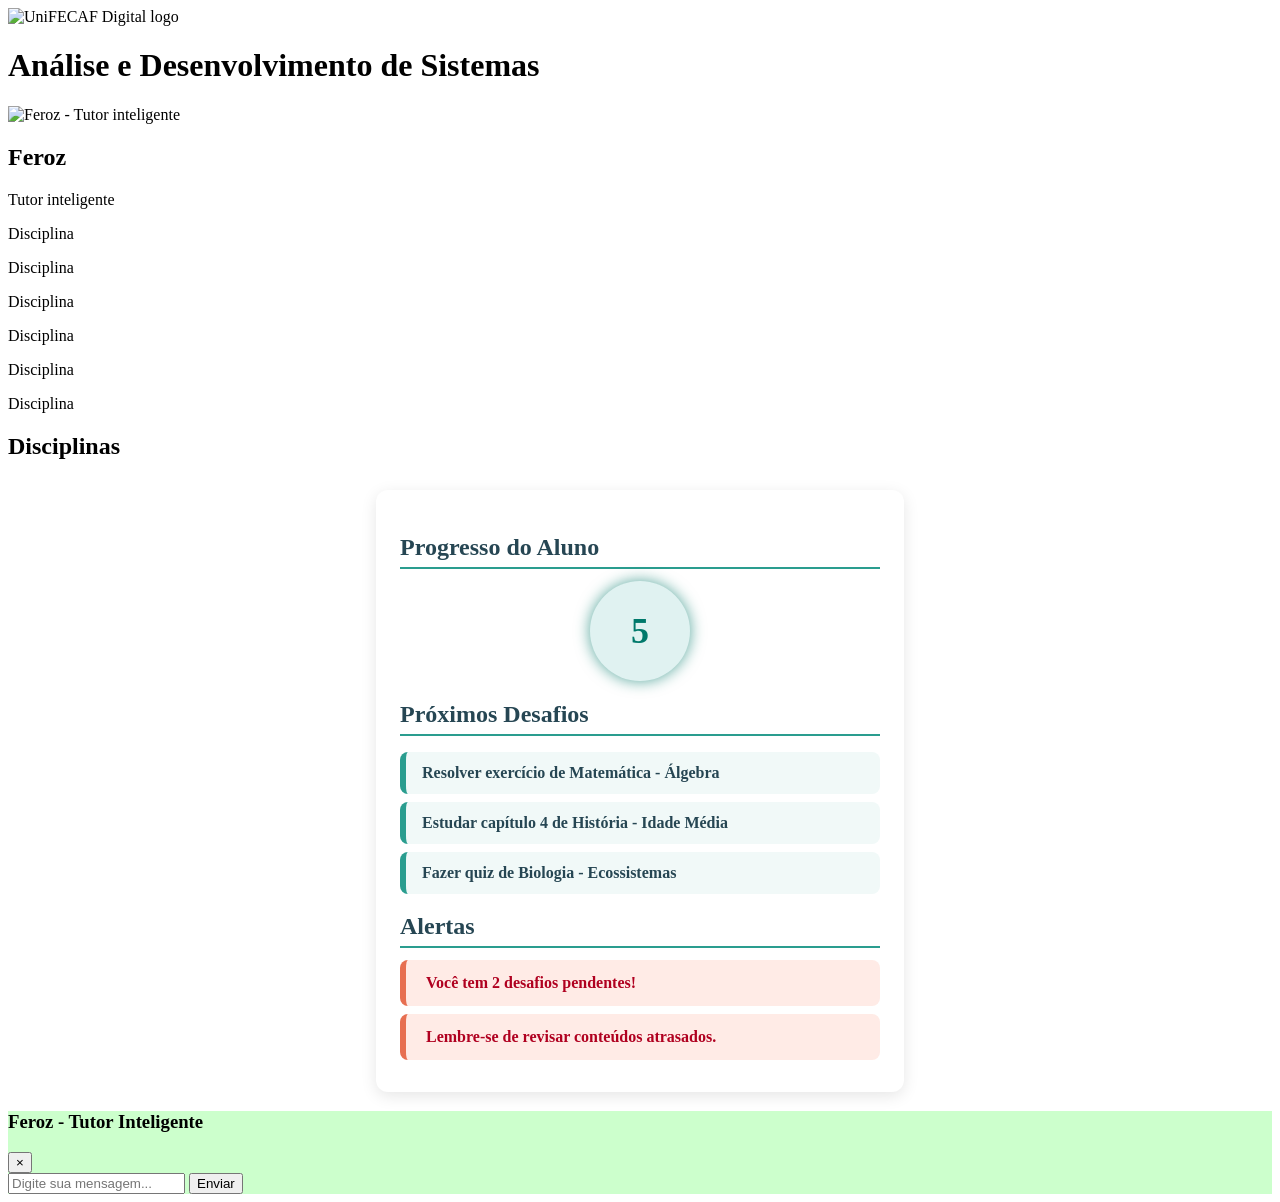
==== templates/index.html @ 644e72df "i" ====
<!DOCTYPE html>
<html lang="pt-BR">
<head>
    <meta charset="UTF-8" />
    <meta name="viewport" content="width=device-width, initial-scale=1" />
    <link rel="stylesheet" href="static/estilo.css" />
    <title>Unifecaf</title>
    <style>
        /* Estilos do bloco de gamificação */
        .gamification-container {
            background: #fff;
            border-radius: 12px;
            box-shadow: 0 4px 16px rgb(0 0 0 / 0.1);
            padding: 24px;
            margin: 30px auto 0 auto;
            max-width: 480px;
            color: #333;
        }
        .gamification-container h2 {
            color: #264653;
            border-bottom: 2px solid #2a9d8f;
            padding-bottom: 6px;
            margin-bottom: 12px;
        }
        .level-circle {
            background: #e0f2f1;
            border-radius: 50%;
            width: 100px;
            height: 100px;
            margin: 0 auto 20px auto;
            display: flex;
            align-items: center;
            justify-content: center;
            font-size: 36px;
            font-weight: bold;
            color: #00796b;
            box-shadow: 0 0 15px #00796baa;
            cursor: default;
        }
        .challenge-list {
            list-style: none;
            padding-left: 0;
        }
        .challenge-list li {
            background: #f1f9f8;
            padding: 12px 16px;
            border-radius: 8px;
            margin-bottom: 8px;
            border-left: 6px solid #2a9d8f;
            font-weight: 600;
            color: #264653;
        }
        .alert-box {
            background: #ffebe6;
            border-left: 6px solid #e76f51;
            padding: 14px 20px;
            border-radius: 8px;
            color: #b00020;
            font-weight: 700;
            margin-bottom: 8px;
        }
    </style>
</head>
<body>
    <div class="container">
        <header>
            <div class="logo">
                <img src="images/logo_2.jpg" alt="UniFECAF Digital logo" />
            </div>
            <h1 class="course-title">Análise e Desenvolvimento de Sistemas</h1>
        </header>
        <main class="main-content">
            <aside class="tutor-section">
                <div class="tutor-card">
                    <img src="images/feroz-removebg-preview.png" alt="Feroz - Tutor inteligente" class="tutor-image" id="ferozImage" />
                    <h2>Feroz</h2>
                    <p>Tutor inteligente</p>
                </div>
            </aside>
            <section class="disciplines-section">
                <div class="disciplines-grid-container">
                    <div class="discipline-card">
                        <div class="discipline-icon"></div>
                        <p>Disciplina</p>
                    </div>
                    <div class="discipline-card">
                        <div class="discipline-icon"></div>
                        <p>Disciplina</p>
                    </div>
                    <div class="discipline-card">
                        <div class="discipline-icon"></div>
                        <p>Disciplina</p>
                    </div>
                    <div class="discipline-card">
                        <div class="discipline-icon"></div>
                        <p>Disciplina</p>
                    </div>
                    <div class="discipline-card">
                        <div class="discipline-icon"></div>
                        <p>Disciplina</p>
                    </div>
                    <div class="discipline-card">
                        <div class="discipline-icon"></div>
                        <p>Disciplina</p>
                    </div>
                </div>
                <h2 class="disciplines-title">Disciplinas</h2>
            </section>

            <!-- Início do bloco gamificação -->
            <section class="gamification-container" aria-label="Sistema de gamificação">
                <h2>Progresso do Aluno</h2>
                <div class="level-circle" title="Seu nível atual">5</div>

                <div>
                    <h2>Próximos Desafios</h2>
                    <ul class="challenge-list">
                        <li>Resolver exercício de Matemática - Álgebra</li>
                        <li>Estudar capítulo 4 de História - Idade Média</li>
                        <li>Fazer quiz de Biologia - Ecossistemas</li>
                    </ul>
                </div>

                <div>
                    <h2>Alertas</h2>
                    <div class="alert-box">Você tem 2 desafios pendentes!</div>
                    <div class="alert-box">Lembre-se de revisar conteúdos atrasados.</div>
                </div>
            </section>
            <!-- Fim do bloco gamificação -->

        </main>

        <div class="chat-overlay" id="chatOverlay" style="background-color: rgba(0, 255, 0, 0.2); /* TEMPORÁRIO PARA DEBUG */">
            <div class="chat-window">
                <div class="chat-header">
                    <h3>Feroz - Tutor Inteligente</h3>
                    <button class="close-chat-btn" id="closeChatBtn">&times;</button>
                </div>
                <div class="message-area" id="chatMessages">
                    <!-- Mensagens do chat serão adicionadas aqui -->
                </div>
                <form id="messageForm" class="chat-input-form">
                    <input type="text" id="userInput" placeholder="Digite sua mensagem..." />
                    <button type="submit" id="sendMessageBtn">
                        Enviar
                        <div id="loadingIndicator"></div>
                    </button>
                </form>
            </div>
        </div>
    </div>

    <div id="messageContainer"></div>

    <script src="static/script.js"></script>
</body>
</html>
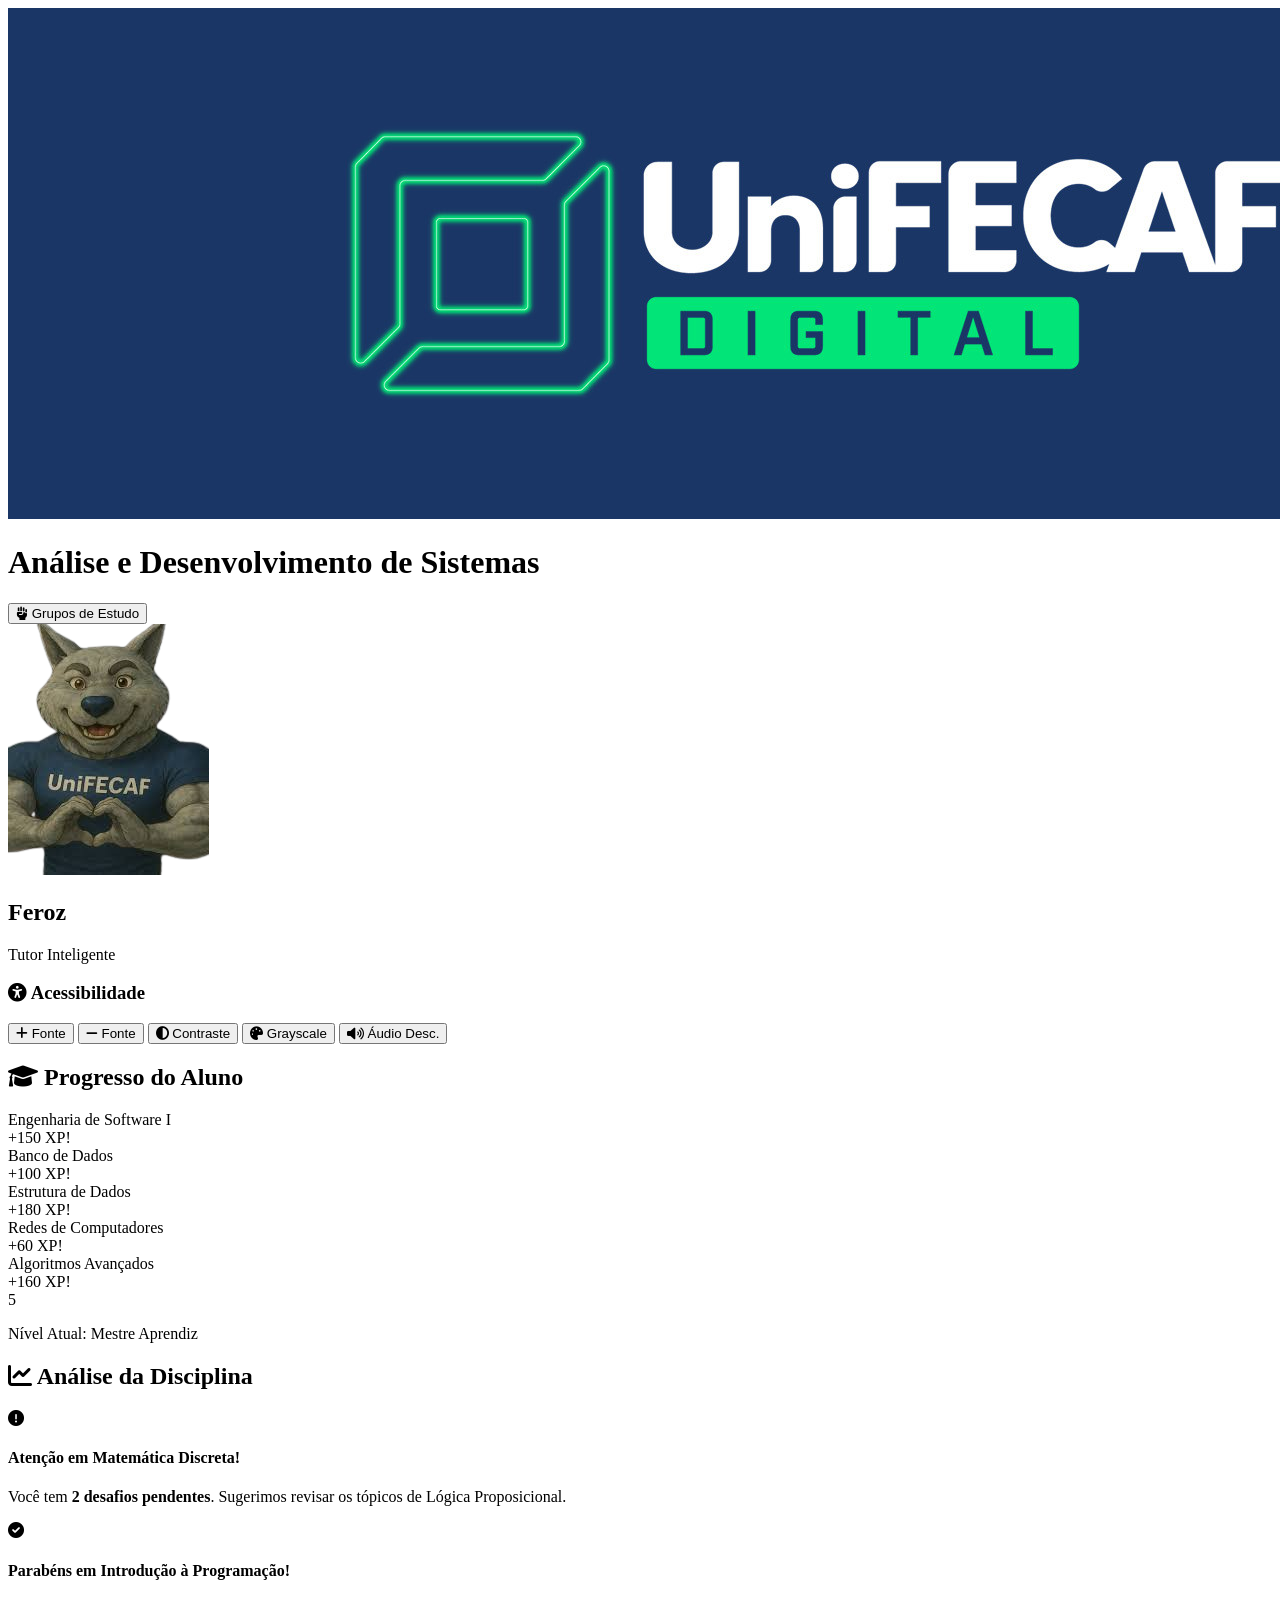
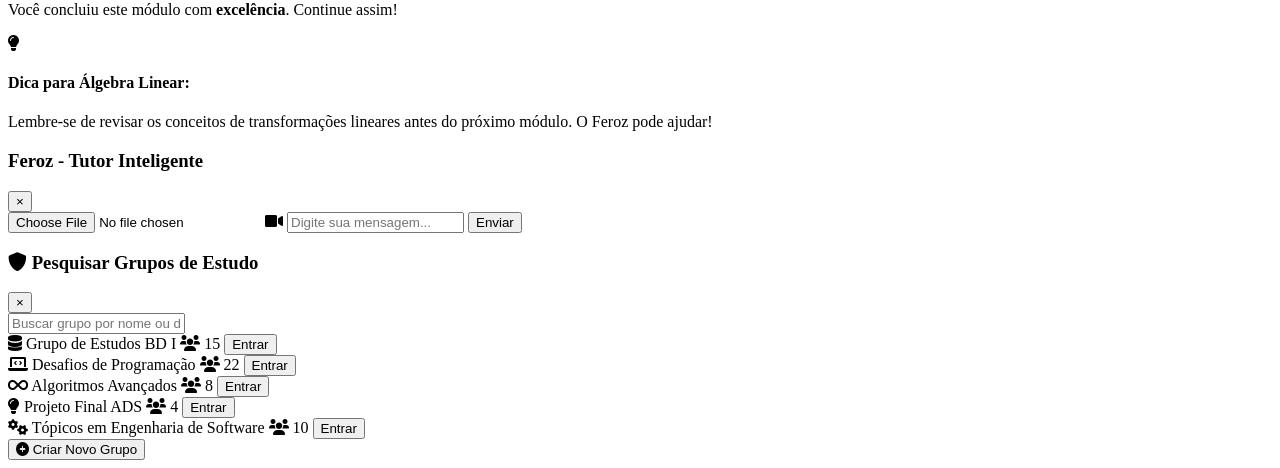
==== commit ee094ac7: "Commit" ====
--- a/templates/index.html
+++ b/templates/index.html
@@ -2,157 +2,224 @@
 <html lang="pt-BR">
 <head>
     <meta charset="UTF-8" />
-    <meta name="viewport" content="width=device-width, initial-scale=1" />
+    <meta name="viewport" content="width=device-width, initial-scale=1.0" />
+    <title>UniFECAF - Portal do Aluno</title>
+   
+    <link href="https://fonts.googleapis.com/css2?family=Inter:wght@300;400;500;600;700&display=swap" rel="stylesheet">
+    
+    <link rel="stylesheet" href="https://cdnjs.cloudflare.com/ajax/libs/font-awesome/6.0.0-beta3/css/all.min.css">
     <link rel="stylesheet" href="static/estilo.css" />
-    <title>Unifecaf</title>
-    <style>
-        /* Estilos do bloco de gamificação */
-        .gamification-container {
-            background: #fff;
-            border-radius: 12px;
-            box-shadow: 0 4px 16px rgb(0 0 0 / 0.1);
-            padding: 24px;
-            margin: 30px auto 0 auto;
-            max-width: 480px;
-            color: #333;
-        }
-        .gamification-container h2 {
-            color: #264653;
-            border-bottom: 2px solid #2a9d8f;
-            padding-bottom: 6px;
-            margin-bottom: 12px;
-        }
-        .level-circle {
-            background: #e0f2f1;
-            border-radius: 50%;
-            width: 100px;
-            height: 100px;
-            margin: 0 auto 20px auto;
-            display: flex;
-            align-items: center;
-            justify-content: center;
-            font-size: 36px;
-            font-weight: bold;
-            color: #00796b;
-            box-shadow: 0 0 15px #00796baa;
-            cursor: default;
-        }
-        .challenge-list {
-            list-style: none;
-            padding-left: 0;
-        }
-        .challenge-list li {
-            background: #f1f9f8;
-            padding: 12px 16px;
-            border-radius: 8px;
-            margin-bottom: 8px;
-            border-left: 6px solid #2a9d8f;
-            font-weight: 600;
-            color: #264653;
-        }
-        .alert-box {
-            background: #ffebe6;
-            border-left: 6px solid #e76f51;
-            padding: 14px 20px;
-            border-radius: 8px;
-            color: #b00020;
-            font-weight: 700;
-            margin-bottom: 8px;
-        }
-    </style>
 </head>
 <body>
     <div class="container">
         <header>
             <div class="logo">
-                <img src="images/logo_2.jpg" alt="UniFECAF Digital logo" />
+                <img src="../images/logo_2.jpg" alt="UniFECAF Digital logo" />
             </div>
             <h1 class="course-title">Análise e Desenvolvimento de Sistemas</h1>
         </header>
+
         <main class="main-content">
-            <aside class="tutor-section">
-                <div class="tutor-card">
-                    <img src="images/feroz-removebg-preview.png" alt="Feroz - Tutor inteligente" class="tutor-image" id="ferozImage" />
-                    <h2>Feroz</h2>
-                    <p>Tutor inteligente</p>
+           
+            <aside class="sidebar">
+                <button id="openGroupsModalBtn" class="sidebar-button" aria-label="Abrir modal de grupos de estudo">
+                    <i class="fas fa-hand-fist"></i> Grupos de Estudo
+                </button>
+                
+                <div class="tutor-section card">
+                    <div class="tutor-card">
+                        <img src="../images/feroz.png" alt="Feroz - Tutor inteligente" class="tutor-image" id="ferozImage" />
+                        <h2>Feroz</h2>
+                        <p>Tutor Inteligente</p>
+                    </div>
+                </div>
+
+                <!-- Seção de Acessibilidade -->
+                <div class="accessibility-section card">
+                    <h3><i class="fas fa-universal-access"></i> Acessibilidade</h3>
+                    <div class="accessibility-controls">
+                        <button id="increaseFontBtn" aria-label="Aumentar tamanho da fonte">
+                            <i class="fas fa-plus"></i> Fonte
+                        </button>
+                        <button id="decreaseFontBtn" aria-label="Diminuir tamanho da fonte">
+                            <i class="fas fa-minus"></i> Fonte
+                        </button>
+                        <button id="toggleContrastBtn" aria-label="Alternar modo de alto contraste">
+                            <i class="fas fa-adjust"></i> Contraste
+                        </button>
+                        <button id="toggleGrayscaleBtn" aria-label="Alternar modo escala de cinza">
+                            <i class="fas fa-palette"></i> Grayscale
+                        </button>
+                        <button id="toggleAudioDescriptionBtn" aria-label="Alternar descrição em áudio">
+                            <i class="fas fa-volume-up"></i> Áudio Desc.
+                        </button>
+                    </div>
                 </div>
             </aside>
-            <section class="disciplines-section">
-                <div class="disciplines-grid-container">
-                    <div class="discipline-card">
-                        <div class="discipline-icon"></div>
-                        <p>Disciplina</p>
-                    </div>
-                    <div class="discipline-card">
-                        <div class="discipline-icon"></div>
-                        <p>Disciplina</p>
-                    </div>
-                    <div class="discipline-card">
-                        <div class="discipline-icon"></div>
-                        <p>Disciplina</p>
-                    </div>
-                    <div class="discipline-card">
-                        <div class="discipline-icon"></div>
-                        <p>Disciplina</p>
-                    </div>
-                    <div class="discipline-card">
-                        <div class="discipline-icon"></div>
-                        <p>Disciplina</p>
-                    </div>
-                    <div class="discipline-card">
-                        <div class="discipline-icon"></div>
-                        <p>Disciplina</p>
-                    </div>
-                </div>
-                <h2 class="disciplines-title">Disciplinas</h2>
+
+            <!-- Área de Conteúdo Principal: Progresso e Análise -->
+            <section class="content-area">
+                <!-- Seção de Progresso do Aluno -->
+                <div class="progress-section card">
+                    <h2 class="section-title"><i class="fas fa-graduation-cap"></i> Progresso do Aluno</h2>
+                    <div class="progress-list">
+                        <div class="progress-item">
+                            <div class="progress-label">Engenharia de Software I</div>
+                            <div class="progress-bar-background">
+                                <div class="progress-bar" data-progress="75" data-xp="150"></div>
+                                <div class="xp-gain-popup">+150 XP!</div>
+                            </div>
+                        </div>
+                        <div class="progress-item">
+                            <div class="progress-label">Banco de Dados</div>
+                            <div class="progress-bar-background">
+                                <div class="progress-bar" data-progress="50" data-xp="100"></div>
+                                <div class="xp-gain-popup">+100 XP!</div>
+                            </div>
+                        </div>
+                        <div class="progress-item">
+                            <div class="progress-label">Estrutura de Dados</div>
+                            <div class="progress-bar-background">
+                                <div class="progress-bar" data-progress="90" data-xp="180"></div>
+                                <div class="xp-gain-popup">+180 XP!</div>
+                            </div>
+                        </div>
+                        <div class="progress-item">
+                            <div class="progress-label">Redes de Computadores</div>
+                            <div class="progress-bar-background">
+                                <div class="progress-bar" data-progress="30" data-xp="60"></div>
+                                <div class="xp-gain-popup">+60 XP!</div>
+                            </div>
+                        </div>
+                        <div class="progress-item">
+                            <div class="progress-label">Algoritmos Avançados</div>
+                            <div class="progress-bar-background">
+                                <div class="progress-bar" data-progress="80" data-xp="160"></div>
+                                <div class="xp-gain-popup">+160 XP!</div>
+                            </div>
+                        </div>
+                    </div>
+                    <div class="level-info">
+                        <div class="level-circle">5</div>
+                        <p class="level-text">Nível Atual: Mestre Aprendiz</p>
+                    </div>
+                </div>
+
+                <!-- Seção de Análise da Disciplina -->
+                <div class="analysis-section card">
+                    <h2 class="section-title"><i class="fas fa-chart-line"></i> Análise da Disciplina</h2>
+                    <div class="analysis-content">
+                        <div class="analysis-card warning">
+                            <i class="fas fa-exclamation-circle"></i>
+                            <div class="analysis-text">
+                                <h4>Atenção em Matemática Discreta!</h4>
+                                <p>Você tem <strong>2 desafios pendentes</strong>. Sugerimos revisar os tópicos de Lógica Proposicional.</p>
+                            </div>
+                        </div>
+                        <div class="analysis-card success">
+                            <i class="fas fa-check-circle"></i>
+                            <div class="analysis-text">
+                                <h4>Parabéns em Introdução à Programação!</h4>
+                                <p>Você concluiu este módulo com <strong>excelência</strong>. Continue assim!</p>
+                            </div>
+                        </div>
+                        <div class="analysis-card info">
+                            <i class="fas fa-lightbulb"></i>
+                            <div class="analysis-text">
+                                <h4>Dica para Álgebra Linear:</h4>
+                                <p>Lembre-se de revisar os conceitos de transformações lineares antes do próximo módulo. O Feroz pode ajudar!</p>
+                            </div>
+                        </div>
+                    </div>
+                </div>
             </section>
-
-            <!-- Início do bloco gamificação -->
-            <section class="gamification-container" aria-label="Sistema de gamificação">
-                <h2>Progresso do Aluno</h2>
-                <div class="level-circle" title="Seu nível atual">5</div>
-
-                <div>
-                    <h2>Próximos Desafios</h2>
-                    <ul class="challenge-list">
-                        <li>Resolver exercício de Matemática - Álgebra</li>
-                        <li>Estudar capítulo 4 de História - Idade Média</li>
-                        <li>Fazer quiz de Biologia - Ecossistemas</li>
-                    </ul>
-                </div>
-
-                <div>
-                    <h2>Alertas</h2>
-                    <div class="alert-box">Você tem 2 desafios pendentes!</div>
-                    <div class="alert-box">Lembre-se de revisar conteúdos atrasados.</div>
-                </div>
-            </section>
-            <!-- Fim do bloco gamificação -->
-
         </main>
 
-        <div class="chat-overlay" id="chatOverlay" style="background-color: rgba(0, 255, 0, 0.2); /* TEMPORÁRIO PARA DEBUG */">
+        <!-- Chat Overlay -->
+        <div class="chat-overlay" id="chatOverlay">
             <div class="chat-window">
                 <div class="chat-header">
                     <h3>Feroz - Tutor Inteligente</h3>
-                    <button class="close-chat-btn" id="closeChatBtn">&times;</button>
+                    <button class="close-chat-btn" id="closeChatBtn" aria-label="Fechar chat">&times;</button>
                 </div>
                 <div class="message-area" id="chatMessages">
-                    <!-- Mensagens do chat serão adicionadas aqui -->
+                    <!-- Mensagens do chat serão adicionadas aqui pelo JS -->
                 </div>
                 <form id="messageForm" class="chat-input-form">
-                    <input type="text" id="userInput" placeholder="Digite sua mensagem..." />
-                    <button type="submit" id="sendMessageBtn">
-                        Enviar
-                        <div id="loadingIndicator"></div>
-                    </button>
+                    <!-- Área de pré-visualização de upload -->
+                    <div id="fileUploadPreview" class="file-upload-preview" style="display: none;">
+                        <span id="fileNameDisplay" class="file-name-display"></span>
+                        <button id="cancelUploadBtn" class="cancel-upload-btn" aria-label="Cancelar upload de vídeo">&times;</button>
+                    </div>
+                    <div class="chat-input-row">
+                        <input type="file" id="videoUploadInput" accept="video/*" class="hidden-file-input" aria-label="Selecionar arquivo de vídeo para upload">
+                        <label for="videoUploadInput" class="upload-video-icon-btn" aria-label="Fazer upload de vídeo">
+                            <i class="fas fa-video"></i>
+                        </label>
+                        <input type="text" id="userInput" placeholder="Digite sua mensagem..." aria-label="Digite sua mensagem no chat" />
+                        <button type="submit" id="sendMessageBtn" aria-label="Enviar mensagem">
+                            Enviar
+                            <div id="loadingIndicator" role="status" aria-label="Enviando mensagem"></div>
+                        </button>
+                    </div>
                 </form>
             </div>
         </div>
+
+        <!-- Modal de Grupos -->
+        <div class="groups-modal-overlay" id="groupsModalOverlay">
+            <div class="groups-modal-window">
+                <div class="groups-modal-header">
+                    <h3><i class="fas fa-shield-alt"></i> Pesquisar Grupos de Estudo</h3>
+                    <button class="close-groups-modal-btn" id="closeGroupsModalBtn" aria-label="Fechar modal de grupos">&times;</button>
+                </div>
+                <div class="groups-modal-content">
+                    <input type="text" id="groupSearchInput" placeholder="Buscar grupo por nome ou disciplina..." aria-label="Campo de busca de grupos" />
+                    <div id="groupSearchResults" class="group-results-list" role="list">
+                        <!-- Exemplos de Grupos -->
+                        <div class="group-item" data-group-name="Grupo de Estudos BD I" role="listitem">
+                            <i class="fas fa-database group-icon"></i>
+                            <span class="group-name">Grupo de Estudos BD I</span>
+                            <span class="group-members"><i class="fas fa-users"></i> 15</span>
+                            <button class="join-group-btn" aria-label="Entrar no grupo: Grupo de Estudos BD I">Entrar</button>
+                        </div>
+                        <div class="group-item" data-group-name="Desafios de Programação" role="listitem">
+                            <i class="fas fa-laptop-code group-icon"></i>
+                            <span class="group-name">Desafios de Programação</span>
+                            <span class="group-members"><i class="fas fa-users"></i> 22</span>
+                            <button class="join-group-btn" aria-label="Entrar no grupo: Desafios de Programação">Entrar</button>
+                        </div>
+                        <div class="group-item" data-group-name="Algoritmos Avançados" role="listitem">
+                            <i class="fas fa-infinity group-icon"></i>
+                            <span class="group-name">Algoritmos Avançados</span>
+                            <span class="group-members"><i class="fas fa-users"></i> 8</span>
+                            <button class="join-group-btn" aria-label="Entrar no grupo: Algoritmos Avançados">Entrar</button>
+                        </div>
+                        <div class="group-item" data-group-name="Projeto Final ADS" role="listitem">
+                            <i class="fas fa-lightbulb group-icon"></i>
+                            <span class="group-name">Projeto Final ADS</span>
+                            <span class="group-members"><i class="fas fa-users"></i> 4</span>
+                            <button class="join-group-btn" aria-label="Entrar no grupo: Projeto Final ADS">Entrar</button>
+                        </div>
+                        <div class="group-item" data-group-name="Tópicos em Engenharia de Software" role="listitem">
+                            <i class="fas fa-cogs group-icon"></i>
+                            <span class="group-name">Tópicos em Engenharia de Software</span>
+                            <span class="group-members"><i class="fas fa-users"></i> 10</span>
+                            <button class="join-group-btn" aria-label="Entrar no grupo: Tópicos em Engenharia de Software">Entrar</button>
+                        </div>
+                    </div>
+                    <button class="create-group-btn" aria-label="Criar novo grupo de estudo"><i class="fas fa-plus-circle"></i> Criar Novo Grupo</button>
+                </div>
+            </div>
+        </div>
+
+        <!-- Container para mensagens temporárias (sucesso/erro) -->
+        <div id="messageContainer" role="alert" aria-live="polite"></div>
+
+        <!-- Elemento de áudio para descrições -->
+        <audio id="audioDescriptionPlayer" aria-hidden="true"></audio>
     </div>
-
-    <div id="messageContainer"></div>
 
     <script src="static/script.js"></script>
 </body>
-</html>
+</html>
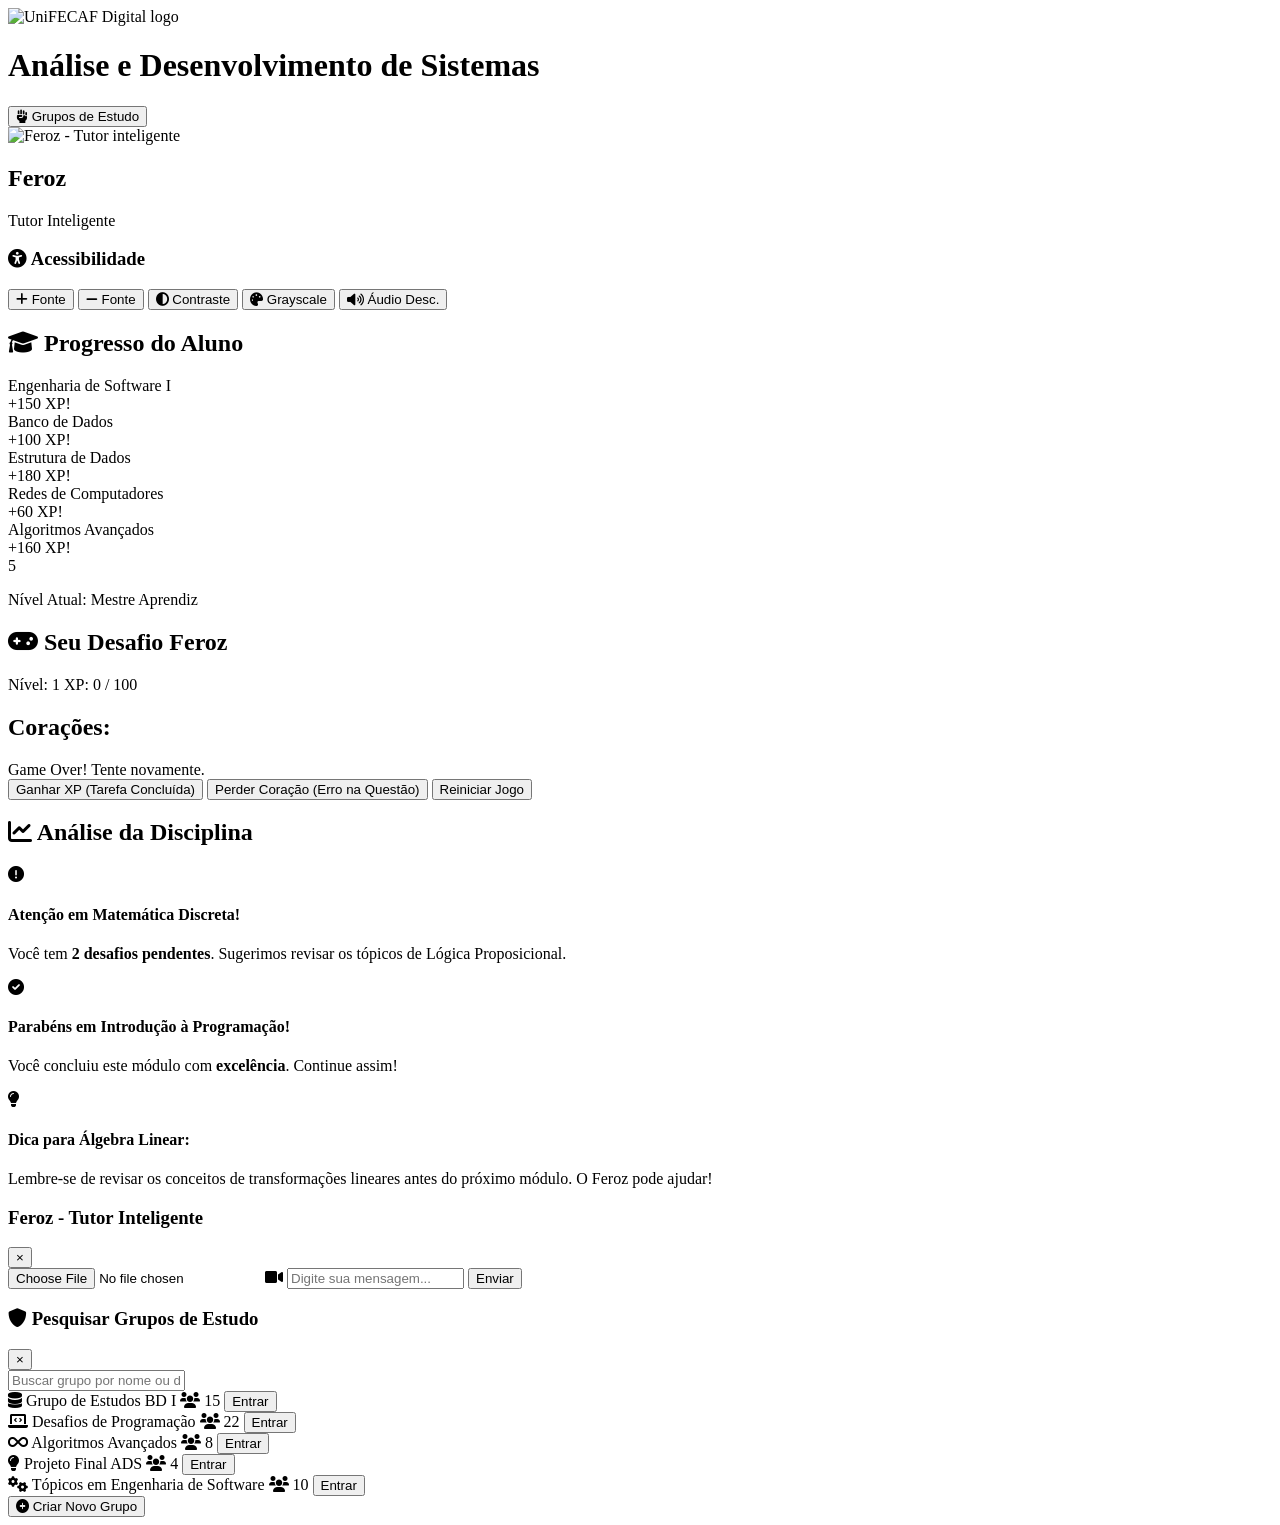
==== commit ec0eaa96: "hi" ====
--- a/templates/index.html
+++ b/templates/index.html
@@ -4,23 +4,26 @@
     <meta charset="UTF-8" />
     <meta name="viewport" content="width=device-width, initial-scale=1.0" />
     <title>UniFECAF - Portal do Aluno</title>
-   
+    <!-- Importação da fonte Inter do Google Fonts -->
     <link href="https://fonts.googleapis.com/css2?family=Inter:wght@300;400;500;600;700&display=swap" rel="stylesheet">
-    
+    <!-- Font Awesome para ícones -->
     <link rel="stylesheet" href="https://cdnjs.cloudflare.com/ajax/libs/font-awesome/6.0.0-beta3/css/all.min.css">
+    <!-- Inclui Tailwind CSS via CDN (necessário para os estilos de gamificação inline) -->
+    <script src="https://cdn.tailwindcss.com"></script>
     <link rel="stylesheet" href="static/estilo.css" />
 </head>
 <body>
     <div class="container">
         <header>
             <div class="logo">
-                <img src="../images/logo_2.jpg" alt="UniFECAF Digital logo" />
+                <!-- Caminho da imagem da logo corrigido para static/image/ -->
+                <img src="static/images/logo_2.jpg" alt="UniFECAF Digital logo" />
             </div>
             <h1 class="course-title">Análise e Desenvolvimento de Sistemas</h1>
         </header>
 
         <main class="main-content">
-           
+            <!-- Barra Lateral Esquerda: Grupos, Feroz e Acessibilidade -->
             <aside class="sidebar">
                 <button id="openGroupsModalBtn" class="sidebar-button" aria-label="Abrir modal de grupos de estudo">
                     <i class="fas fa-hand-fist"></i> Grupos de Estudo
@@ -28,7 +31,8 @@
                 
                 <div class="tutor-section card">
                     <div class="tutor-card">
-                        <img src="../images/feroz.png" alt="Feroz - Tutor inteligente" class="tutor-image" id="ferozImage" />
+                        <!-- Caminho da imagem do Feroz corrigido para static/image/ -->
+                        <img src="static/images/feroz.png" alt="Feroz - Tutor inteligente" class="tutor-image" id="ferozImage" />
                         <h2>Feroz</h2>
                         <p>Tutor Inteligente</p>
                     </div>
@@ -57,7 +61,7 @@
                 </div>
             </aside>
 
-            <!-- Área de Conteúdo Principal: Progresso e Análise -->
+            <!-- Área de Conteúdo Principal: Progresso, Análise e Gamificação -->
             <section class="content-area">
                 <!-- Seção de Progresso do Aluno -->
                 <div class="progress-section card">
@@ -102,6 +106,46 @@
                     <div class="level-info">
                         <div class="level-circle">5</div>
                         <p class="level-text">Nível Atual: Mestre Aprendiz</p>
+                    </div>
+                </div>
+
+                <!-- Nova Seção de Gamificação com XP e Corações -->
+                <div class="gamification-section card">
+                    <h2 class="section-title"><i class="fas fa-gamepad"></i> Seu Desafio Feroz</h2>
+                    <div class="mb-6 bg-blue-50 p-4 rounded-xl shadow-inner border border-blue-200">
+                        <div class="flex justify-between items-center mb-2">
+                            <span class="text-lg font-bold text-gray-700">Nível: <span id="levelDisplay" class="text-blue-600">1</span></span>
+                            <span class="text-lg font-bold text-gray-700">XP: <span id="xpDisplay" class="text-green-600">0</span> / <span id="xpToNextLevelDisplay" class="text-green-600">100</span></span>
+                        </div>
+                        <div class="xp-bar-container">
+                            <div id="xpProgressBar" class="xp-bar-fill" style="width: 0%;"></div>
+                        </div>
+                    </div>
+
+                    <!-- Seção de Corações -->
+                    <div class="mb-8 bg-red-50 p-4 rounded-xl shadow-inner border border-red-200">
+                        <h2 class="text-lg font-bold text-gray-700 mb-2">Corações:</h2>
+                        <div id="heartsDisplay" class="text-red-500 text-4xl flex justify-center space-x-2">
+                            <!-- Corações serão renderizados aqui pelo JS -->
+                        </div>
+                    </div>
+
+                    <!-- Mensagem de Game Over (oculta por padrão) -->
+                    <div id="gameOverMessage" class="hidden text-red-600 font-bold text-2xl mt-4 animate-bounce">
+                        Game Over! Tente novamente.
+                    </div>
+
+                    <!-- Botões de Ação de Gamificação -->
+                    <div class="flex flex-col space-y-4">
+                        <button id="gainXpButton" class="action-button bg-gradient-to-r from-blue-500 to-blue-600 text-white hover:from-blue-600 hover:to-blue-700 active:shadow-inner px-6 py-3 rounded-xl shadow-lg transition-all duration-300 ease-in-out font-semibold">
+                            Ganhar XP (Tarefa Concluída)
+                        </button>
+                        <button id="loseHeartButton" class="action-button bg-gradient-to-r from-red-500 to-red-600 text-white hover:from-red-600 hover:to-red-700 active:shadow-inner px-6 py-3 rounded-xl shadow-lg transition-all duration-300 ease-in-out font-semibold">
+                            Perder Coração (Erro na Questão)
+                        </button>
+                        <button id="resetButton" class="action-button bg-gradient-to-r from-gray-400 to-gray-500 text-white hover:from-gray-500 hover:to-gray-600 active:shadow-inner px-6 py-3 rounded-xl shadow-lg transition-all duration-300 ease-in-out font-semibold">
+                            Reiniciar Jogo
+                        </button>
                     </div>
                 </div>
 
@@ -222,4 +266,4 @@
 
     <script src="static/script.js"></script>
 </body>
-</html>+</html>
